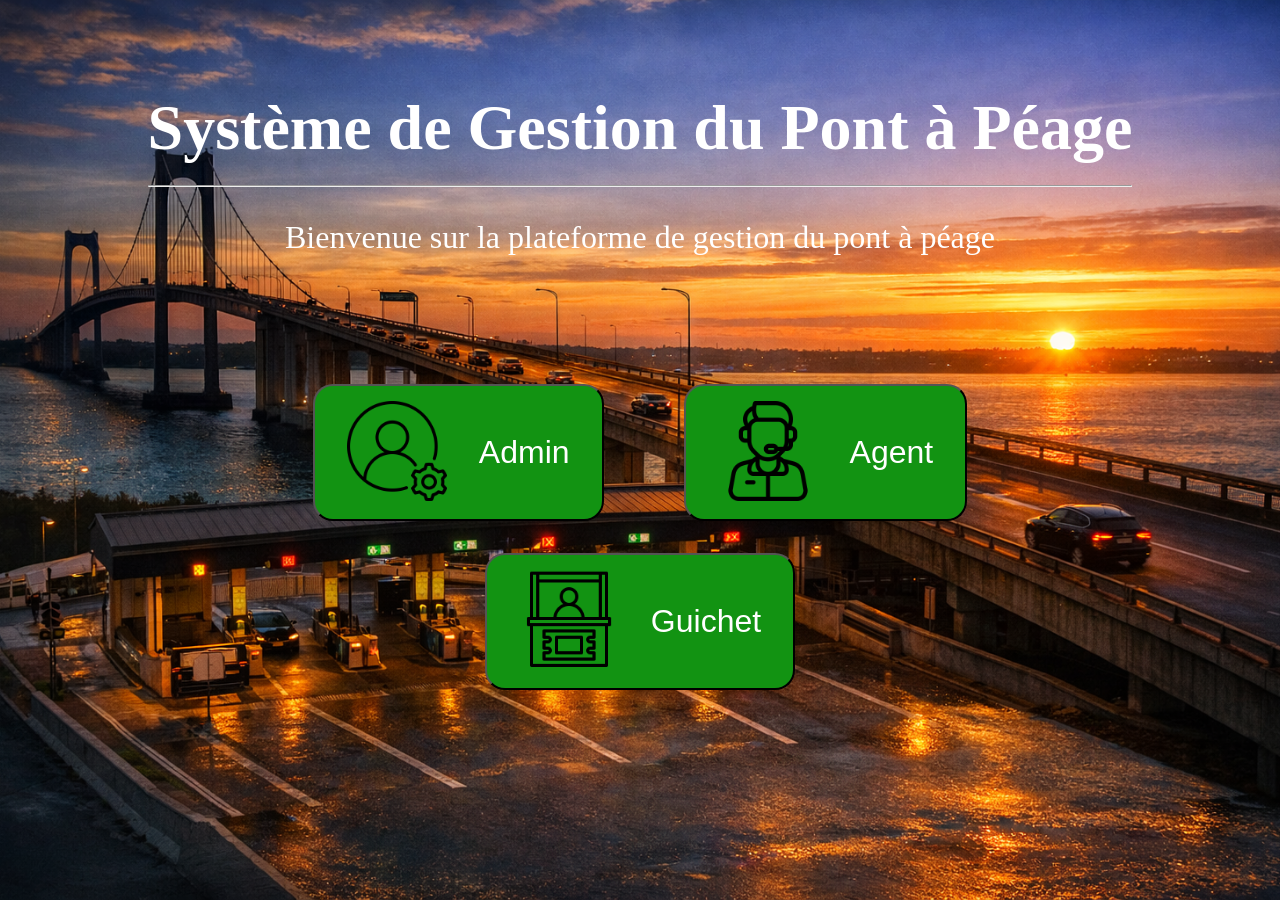
==== frontend/index.html @ 4572928d "'v1.0'" ====
<!DOCTYPE html>
<html lang="fr">
<head>
    <meta charset="UTF-8">
    <meta name="viewport" content="width=device-width, initial-scale=1.0">
    <title>LANDING</title>
    <link rel="stylesheet" href="./styles/style.css">
</head>
<body>
    <div class="container">
        <div class="title">
            <h1>Système de Gestion du Pont à Péage</h1>
            <hr>
            <p>Bienvenue sur la plateforme de gestion du pont à péage</p>
        </div>

        <div class="items">
            <div class="item">
                <button id="admin-btn">
                    <div class="img">
                        <img src="assets/icon/admin01.png" alt="admin-img">
                    </div>
                    <div class="text">Admin</div>
                </button>
                <button id="agent-btn">
                    <div class="img">
                        <img src="assets/icon/agent01.png" alt="agent-img">
                    </div>
                    <div class="text">Agent</div>
                </button>
            </div>
            <div class="item">
                <button id="guichet-btn">
                    <div class="img">
                        <img src="assets/icon/guichet01.png" alt="guichet-img">
                    </div>
                    <div class="text">Guichet</div>
                </button>
            </div>
        </div>
    </div>
    <script src="./script/script.js"></script>
</body>
</html>
---- frontend/styles/style.css ----
*{
    box-sizing: border-box;
    color: white;
}

body{
    margin: 0;
    height: 100vh;
    background-image: url(../assets/background/pont01.png);
    background-position: center;
    background-size: cover;
    background-repeat: no-repeat;
}

.container{
    display: flex;
    flex-direction: column;
    justify-content: center;
    align-items: center;
}

.title{
    margin: 3rem 0 6rem;
    text-align: center;
}
.title h1{
    font-size: 4rem;
    margin-bottom: 20px;
}
.title p{
    font-size: 2rem;
}

.items{
    display: flex;
    flex-direction: column;
    align-items: center;
    gap: 2rem;
}
.item{
    display: flex;
    gap: 5rem;
}

button{
    display: flex;
    background: rgb(18, 147, 18);
    align-items: center;
    padding: 15px 2rem;
    cursor: pointer;
    border-radius: 20px;
    gap: 2rem;
}
button:hover{
    transform: translateY(-10px);
    transition: 300ms;
}
button img{
    height: 100px;
}
button .text{
    font-size: 2rem;
}
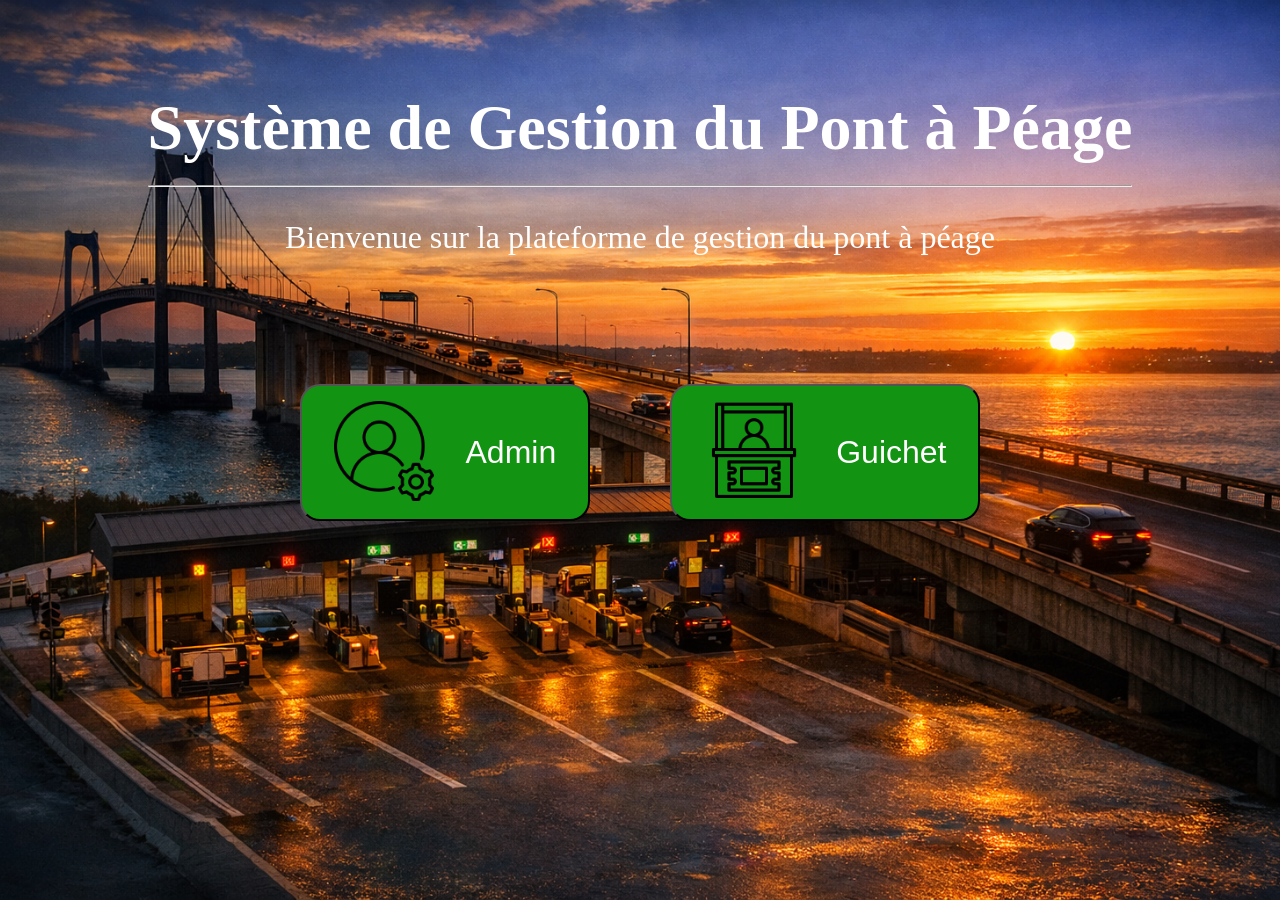
==== commit bcb8f538: "v1.1.5-Il est 01h04" ====
--- a/frontend/index.html
+++ b/frontend/index.html
@@ -22,14 +22,7 @@
                     </div>
                     <div class="text">Admin</div>
                 </button>
-                <button id="agent-btn">
-                    <div class="img">
-                        <img src="assets/icon/agent01.png" alt="agent-img">
-                    </div>
-                    <div class="text">Agent</div>
-                </button>
-            </div>
-            <div class="item">
+
                 <button id="guichet-btn">
                     <div class="img">
                         <img src="assets/icon/guichet01.png" alt="guichet-img">
